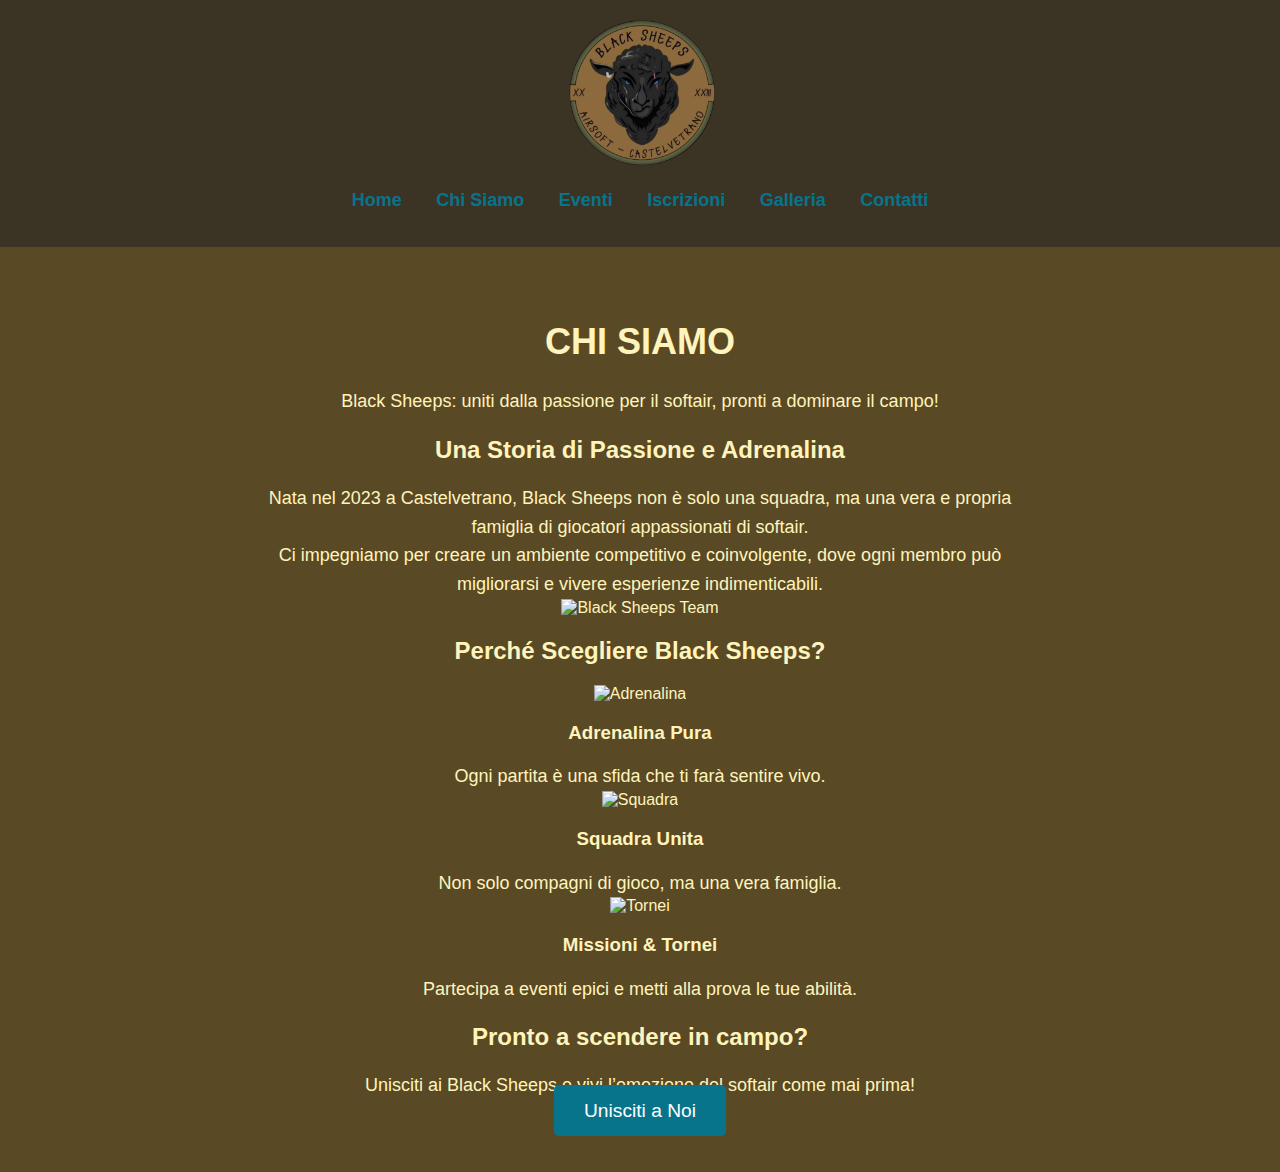
==== about.html @ 960747e3 "Update about.html" ====
<!DOCTYPE html>
<html lang="it">
<head>
    <meta charset="UTF-8">
    <meta name="viewport" content="width=device-width, initial-scale=1.0">
    <title>Chi Siamo - Black Sheeps</title>
    <link rel="stylesheet" href="assets/css/style.css">
</head>
<body>
    <header>
        <img src="assets/images/logo.png" alt="Black Sheeps Logo" class="logo">
        <nav>
            <ul>
                <li><a href="index.html">Home</a></li>
                <li><a href="about.html">Chi Siamo</a></li>
                <li><a href="eventi.html">Eventi</a></li>
                <li><a href="iscrizioni.html">Iscrizioni</a></li>
                <li><a href="galleria.html">Galleria</a></li>
                <li><a href="contatti.html">Contatti</a></li>
            </ul>
        </nav>
    </header>
    
    <main>
        <section class="about-hero">
            <h1>Chi Siamo</h1>
            <p>Black Sheeps: uniti dalla passione per il softair, pronti a dominare il campo!</p>
        </section>

        <section class="about-content">
            <div class="about-text">
                <h2>Una Storia di Passione e Adrenalina</h2>
                <p>Nata nel 2023 a Castelvetrano, Black Sheeps non è solo una squadra, ma una vera e propria famiglia di giocatori appassionati di softair. <br> Ci impegniamo per creare un ambiente competitivo e coinvolgente, dove ogni membro può migliorarsi e vivere esperienze indimenticabili.</p>
            </div>
            <div class="about-image">
                <img src="assets/images/team.jpg" alt="Black Sheeps Team">
            </div>
        </section>

        <section class="about-values">
            <h2>Perché Scegliere Black Sheeps?</h2>
            <div class="values-grid">
                <div class="value-item">
                    <img src="assets/images/adrenalina.png" alt="Adrenalina">
                    <h3>Adrenalina Pura</h3>
                    <p>Ogni partita è una sfida che ti farà sentire vivo.</p>
                </div>
                <div class="value-item">
                    <img src="assets/images/squadra.png" alt="Squadra">
                    <h3>Squadra Unita</h3>
                    <p>Non solo compagni di gioco, ma una vera famiglia.</p>
                </div>
                <div class="value-item">
                    <img src="assets/images/tornei.png" alt="Tornei">
                    <h3>Missioni & Tornei</h3>
                    <p>Partecipa a eventi epici e metti alla prova le tue abilità.</p>
                </div>
            </div>
        </section>

        <section class="about-cta">
            <h2>Pronto a scendere in campo?</h2>
            <p>Unisciti ai Black Sheeps e vivi l’emozione del softair come mai prima!</p>
            <a href="iscrizioni.html" class="btn">Unisciti a Noi</a>
        </section>
    </main>
</body>
</html>
---- assets/css/style.css ----
/* Stile generale basato sui colori del logo */
body {
    background-color: #5a4925; /* Marrone militare */
    color: #fff4bc; /* Beige chiaro */
    font-family: Arial, sans-serif;
    margin: 0;
    padding: 0;
    text-align: center;
}

header {
    background-color: #3b3324; /* Marrone scuro */
    padding: 20px;
}

.logo {
    max-width: 150px;
}

nav ul {
    list-style: none;
    padding: 0;
}

nav ul li {
    display: inline;
    margin: 0 15px;
}

nav ul li a {
    color: #08748c; /* Blu militare */
    text-decoration: none;
    font-size: 18px;
    font-weight: bold;
}

nav ul li a:hover {
    color: #fff4bc;
}

main {
    padding: 50px 20px;
}

h1 {
    font-size: 36px;
    text-transform: uppercase;
}

p {
    font-size: 18px;
    max-width: 800px;
    margin: 0 auto;
    line-height: 1.6;
}

footer {
    background-color: #3b3324;
    padding: 15px;
    margin-top: 50px;
    font-size: 14px;
}
/* Stile del modulo */
.form-container {
    width: 50%;
    margin: 20px auto;
    background-color: #55421e;
    padding: 20px;
    border-radius: 10px;
    box-shadow: 0px 0px 10px rgba(0, 0, 0, 0.3);
}

.form-group {
    margin-bottom: 15px;
}

.form-group label {
    display: block;
    font-weight: bold;
    color: #fff4bc;
    margin-bottom: 5px;
}

.form-group input,
.form-group textarea {
    width: 100%;
    padding: 10px;
    border: 1px solid #87754d;
    border-radius: 5px;
    background-color: #756041;
    color: white;
}

.form-group input:focus,
.form-group textarea:focus {
    outline: none;
    border-color: #fff4bc;
}

.submit-button {
    display: block;
    width: 100%;
    padding: 10px;
    background-color: #08748c;
    color: white;
    font-weight: bold;
    text-transform: uppercase;
    border: none;
    border-radius: 5px;
    cursor: pointer;
    transition: 0.3s;
}

.submit-button:hover {
    background-color: #065a6d;
}
.gallery {
    display: grid;
    grid-template-columns: repeat(auto-fill, minmax(250px, 1fr));
    gap: 10px;
    padding: 20px;
}

.gallery-item {
    width: 100%;
    height: auto;
    border-radius: 10px;
    cursor: pointer;
    transition: transform 0.3s ease;
}

.gallery-item:hover {
    transform: scale(1.05);
}

/* Lightbox */
.lightbox {
    display: none;
    position: fixed;
    top: 0;
    left: 0;
    width: 100%;
    height: 100%;
    background: rgba(0, 0, 0, 0.8);
    justify-content: center;
    align-items: center;
}

.lightbox-content {
    max-width: 80%;
    max-height: 80%;
}

.close {
    position: absolute;
    top: 20px;
    right: 30px;
    font-size: 30px;
    color: white;
    cursor: pointer;
}
/* Hero Section */
.hero {
    text-align: center;
    background: url('../images/sfondo-home.jpg') no-repeat center center/cover;
    color: #fff4bc;
    padding: 100px 20px;
}

.hero h1 {
    font-size: 3rem;
    text-shadow: 2px 2px 4px #000;
}

.hero p {
    font-size: 1.5rem;
    margin-bottom: 20px;
}

.btn {
    background-color: #08748c;
    color: white;
    padding: 15px 30px;
    text-decoration: none;
    font-size: 1.2rem;
    border-radius: 5px;
    transition: 0.3s;
}

.btn:hover {
    background-color: #065b6d;
}

/* Perché Sceglierci */
.why-choose-us {
    text-align: center;
    background-color: #5a472d;
    padding: 50px 20px;
}

.why-choose-us h2 {
    font-size: 2.5rem;
    color: #fff4bc;
    margin-bottom: 30px;
}

.features {
    display: flex;
    justify-content: center;
    gap: 20px;
    flex-wrap: wrap;
}

.feature {
    width: 300px;
    background: #3c2a1d;
    padding: 20px;
    border-radius: 10px;
    text-align: center;
    color: white;
}

.feature img {
    width: 60px;
    margin-bottom: 10px;
}

.feature h3 {
    font-size: 1.5rem;
    margin-bottom: 10px;
}

/* Call to Action */
.cta {
    text-align: center;
    background-color: #08748c;
    color: white;
    padding: 50px 20px;
}

.cta h2 {
    font-size: 2.5rem;
}

.cta p {
    font-size: 1.3rem;
    margin-bottom: 20px;
}

.cta .btn {
    background-color: #fff;
    color: #08748c;
    padding: 10px 20px;
    border-radius: 5px;
    font-weight: bold;
    text-decoration: none;
    display: inline-block;
    transition: all 0.3s ease;
}

.cta .btn:hover {
    background-color: #065a6d;
    color: #fff;
}
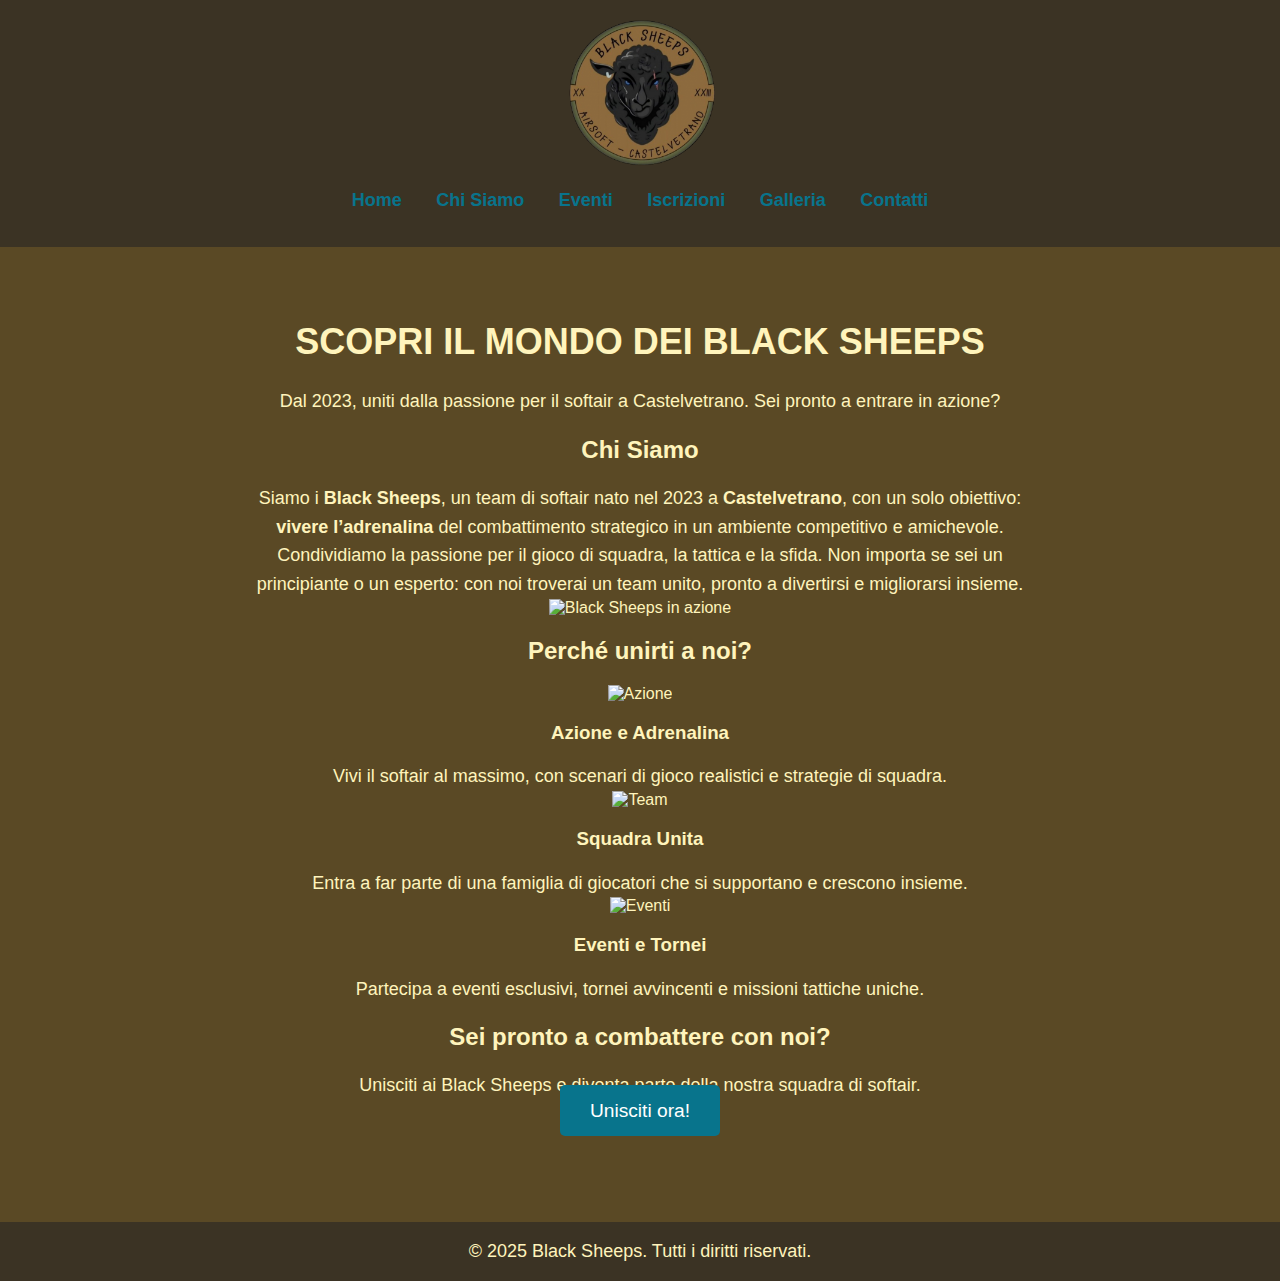
==== commit 9ad0487b: "Update about.html" ====
--- a/about.html
+++ b/about.html
@@ -12,7 +12,7 @@
         <nav>
             <ul>
                 <li><a href="index.html">Home</a></li>
-                <li><a href="about.html">Chi Siamo</a></li>
+                <li><a href="about.html" class="active">Chi Siamo</a></li>
                 <li><a href="eventi.html">Eventi</a></li>
                 <li><a href="iscrizioni.html">Iscrizioni</a></li>
                 <li><a href="galleria.html">Galleria</a></li>
@@ -23,46 +23,51 @@
     
     <main>
         <section class="about-hero">
-            <h1>Chi Siamo</h1>
-            <p>Black Sheeps: uniti dalla passione per il softair, pronti a dominare il campo!</p>
+            <h1>Scopri il mondo dei Black Sheeps</h1>
+            <p>Dal 2023, uniti dalla passione per il softair a Castelvetrano. Sei pronto a entrare in azione?</p>
         </section>
 
         <section class="about-content">
             <div class="about-text">
-                <h2>Una Storia di Passione e Adrenalina</h2>
-                <p>Nata nel 2023 a Castelvetrano, Black Sheeps non è solo una squadra, ma una vera e propria famiglia di giocatori appassionati di softair. <br> Ci impegniamo per creare un ambiente competitivo e coinvolgente, dove ogni membro può migliorarsi e vivere esperienze indimenticabili.</p>
+                <h2>Chi Siamo</h2>
+                <p>Siamo i <strong>Black Sheeps</strong>, un team di softair nato nel 2023 a <strong>Castelvetrano</strong>, con un solo obiettivo: <strong>vivere l’adrenalina</strong> del combattimento strategico in un ambiente competitivo e amichevole.</p>
+                <p>Condividiamo la passione per il gioco di squadra, la tattica e la sfida. Non importa se sei un principiante o un esperto: con noi troverai un team unito, pronto a divertirsi e migliorarsi insieme.</p>
             </div>
             <div class="about-image">
-                <img src="assets/images/team.jpg" alt="Black Sheeps Team">
+                <img src="assets/images/team-action.jpg" alt="Black Sheeps in azione">
             </div>
         </section>
 
         <section class="about-values">
-            <h2>Perché Scegliere Black Sheeps?</h2>
+            <h2>Perché unirti a noi?</h2>
             <div class="values-grid">
                 <div class="value-item">
-                    <img src="assets/images/adrenalina.png" alt="Adrenalina">
-                    <h3>Adrenalina Pura</h3>
-                    <p>Ogni partita è una sfida che ti farà sentire vivo.</p>
+                    <img src="assets/images/icona-azione.png" alt="Azione">
+                    <h3>Azione e Adrenalina</h3>
+                    <p>Vivi il softair al massimo, con scenari di gioco realistici e strategie di squadra.</p>
                 </div>
                 <div class="value-item">
-                    <img src="assets/images/squadra.png" alt="Squadra">
+                    <img src="assets/images/icona-team.png" alt="Team">
                     <h3>Squadra Unita</h3>
-                    <p>Non solo compagni di gioco, ma una vera famiglia.</p>
+                    <p>Entra a far parte di una famiglia di giocatori che si supportano e crescono insieme.</p>
                 </div>
                 <div class="value-item">
-                    <img src="assets/images/tornei.png" alt="Tornei">
-                    <h3>Missioni & Tornei</h3>
-                    <p>Partecipa a eventi epici e metti alla prova le tue abilità.</p>
+                    <img src="assets/images/icona-eventi.png" alt="Eventi">
+                    <h3>Eventi e Tornei</h3>
+                    <p>Partecipa a eventi esclusivi, tornei avvincenti e missioni tattiche uniche.</p>
                 </div>
             </div>
         </section>
 
         <section class="about-cta">
-            <h2>Pronto a scendere in campo?</h2>
-            <p>Unisciti ai Black Sheeps e vivi l’emozione del softair come mai prima!</p>
-            <a href="iscrizioni.html" class="btn">Unisciti a Noi</a>
+            <h2>Sei pronto a combattere con noi?</h2>
+            <p>Unisciti ai Black Sheeps e diventa parte della nostra squadra di softair.</p>
+            <a href="iscrizioni.html" class="btn">Unisciti ora!</a>
         </section>
     </main>
+    
+    <footer>
+        <p>&copy; 2025 Black Sheeps. Tutti i diritti riservati.</p>
+    </footer>
 </body>
 </html>
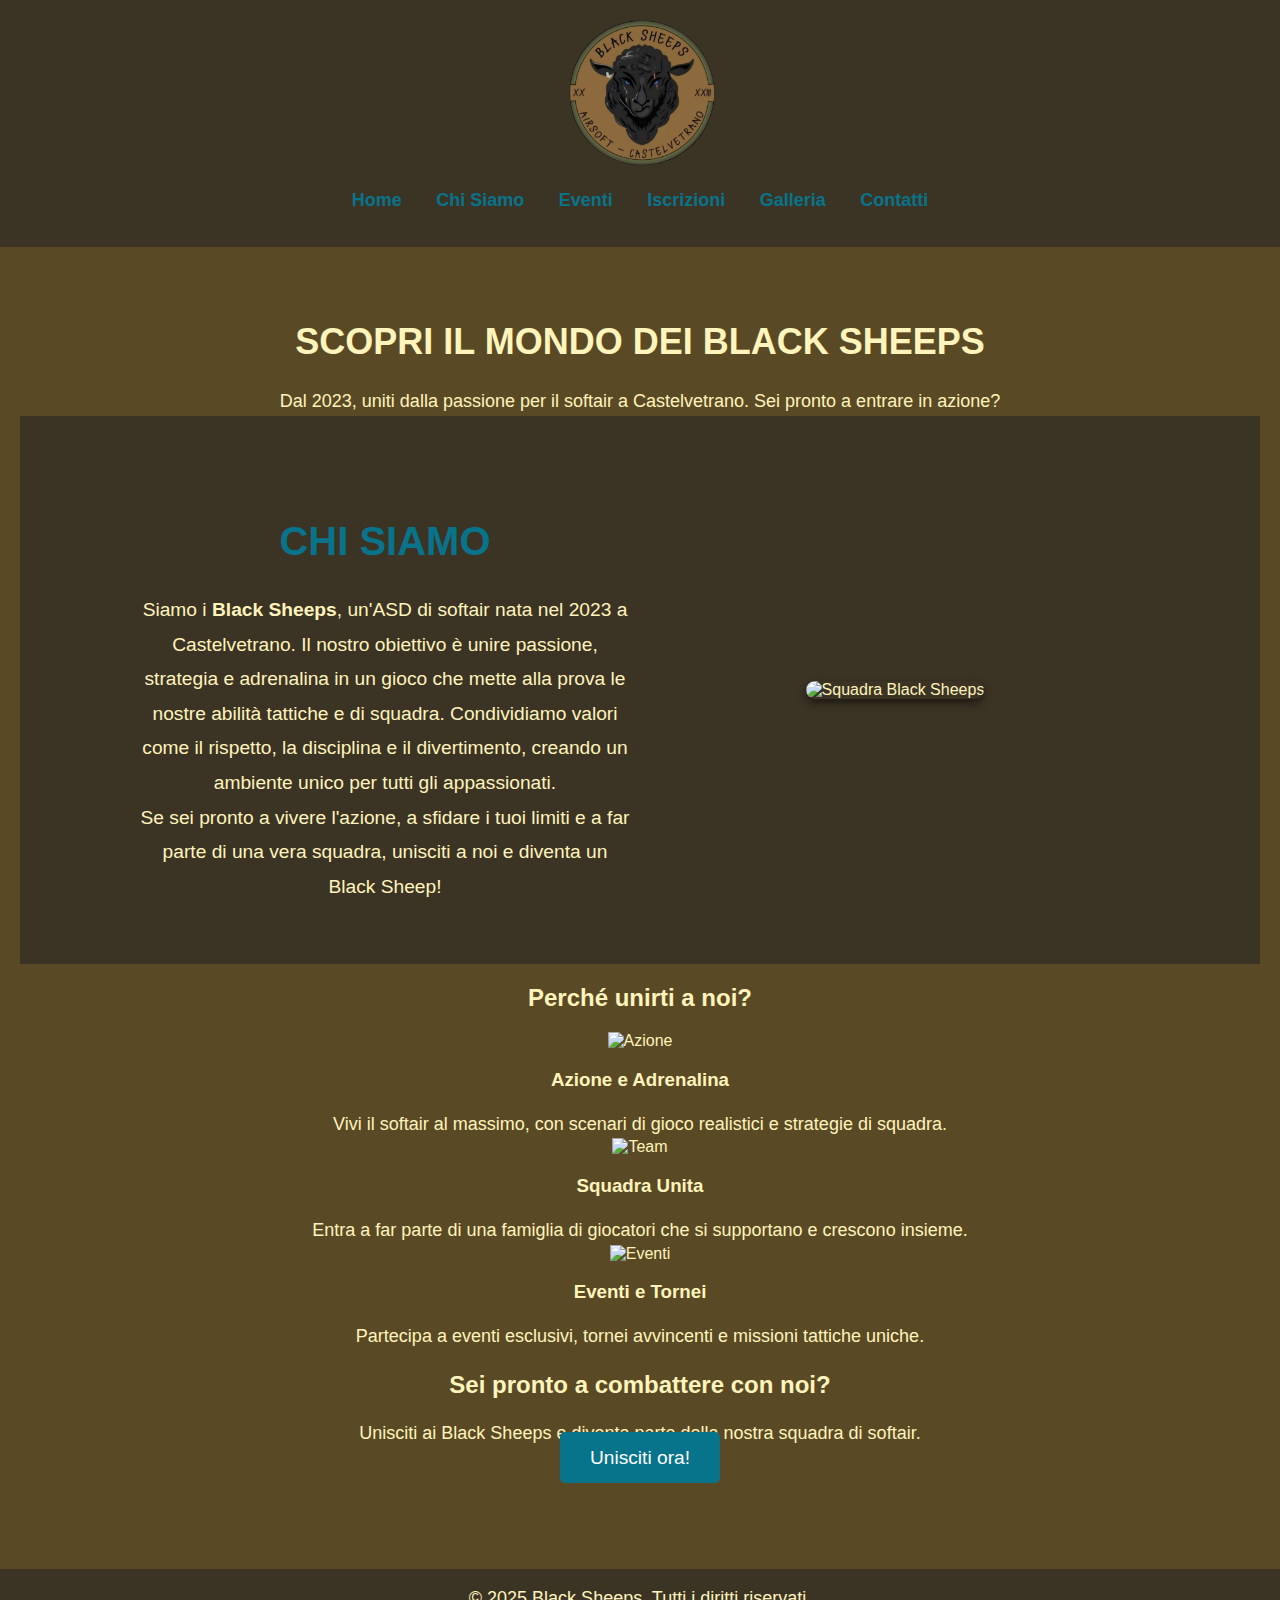
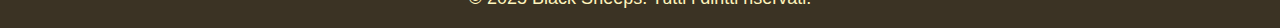
==== commit 842f5f59: "Update about.html" ====
--- a/about.html
+++ b/about.html
@@ -27,16 +27,26 @@
             <p>Dal 2023, uniti dalla passione per il softair a Castelvetrano. Sei pronto a entrare in azione?</p>
         </section>
 
-        <section class="about-content">
-            <div class="about-text">
-                <h2>Chi Siamo</h2>
-                <p>Siamo i <strong>Black Sheeps</strong>, un team di softair nato nel 2023 a <strong>Castelvetrano</strong>, con un solo obiettivo: <strong>vivere l’adrenalina</strong> del combattimento strategico in un ambiente competitivo e amichevole.</p>
-                <p>Condividiamo la passione per il gioco di squadra, la tattica e la sfida. Non importa se sei un principiante o un esperto: con noi troverai un team unito, pronto a divertirsi e migliorarsi insieme.</p>
-            </div>
-            <div class="about-image">
-                <img src="assets/images/team-action.jpg" alt="Black Sheeps in azione">
-            </div>
-        </section>
+        <section class="about-section">
+    <div class="about-container">
+        <div class="about-text">
+            <h2>Chi siamo</h2>
+            <p>
+                Siamo i <strong>Black Sheeps</strong>, un'ASD di softair nata nel 2023 a Castelvetrano. 
+                Il nostro obiettivo è unire passione, strategia e adrenalina in un gioco che mette alla prova 
+                le nostre abilità tattiche e di squadra. Condividiamo valori come il rispetto, la disciplina 
+                e il divertimento, creando un ambiente unico per tutti gli appassionati.
+            </p>
+            <p>
+                Se sei pronto a vivere l'azione, a sfidare i tuoi limiti e a far parte di una vera squadra, 
+                unisciti a noi e diventa un Black Sheep!
+            </p>
+        </div>
+        <div class="about-image">
+            <img src="images/softair-team.jpg" alt="Squadra Black Sheeps">
+        </div>
+    </div>
+</section>
 
         <section class="about-values">
             <h2>Perché unirti a noi?</h2>
--- a/assets/css/style.css
+++ b/assets/css/style.css
@@ -60,6 +60,7 @@
     margin-top: 50px;
     font-size: 14px;
 }
+
 /* Stile del modulo */
 .form-container {
     width: 50%;
@@ -114,6 +115,7 @@
 .submit-button:hover {
     background-color: #065a6d;
 }
+
 .gallery {
     display: grid;
     grid-template-columns: repeat(auto-fill, minmax(250px, 1fr));
@@ -159,6 +161,7 @@
     color: white;
     cursor: pointer;
 }
+
 /* Hero Section */
 .hero {
     text-align: center;
@@ -191,43 +194,46 @@
     background-color: #065b6d;
 }
 
-/* Perché Sceglierci */
-.why-choose-us {
-    text-align: center;
-    background-color: #5a472d;
+/* Sezione Chi Siamo */
+.about-us {
+    background-color: #3b3324;
     padding: 50px 20px;
-}
-
-.why-choose-us h2 {
+    text-align: center;
+    color: #fff4bc;
+}
+
+.about-us h2 {
     font-size: 2.5rem;
-    color: #fff4bc;
-    margin-bottom: 30px;
-}
-
-.features {
+    margin-bottom: 20px;
+}
+
+.about-content {
     display: flex;
+    flex-wrap: wrap;
     justify-content: center;
+    align-items: center;
     gap: 20px;
-    flex-wrap: wrap;
-}
-
-.feature {
-    width: 300px;
-    background: #3c2a1d;
-    padding: 20px;
+    max-width: 1200px;
+    margin: 0 auto;
+}
+
+.about-text {
+    flex: 1;
+    min-width: 300px;
+    max-width: 600px;
+    font-size: 1.2rem;
+    line-height: 1.6;
+}
+
+.about-image {
+    flex: 1;
+    min-width: 300px;
+    max-width: 500px;
+}
+
+.about-image img {
+    width: 100%;
     border-radius: 10px;
-    text-align: center;
-    color: white;
-}
-
-.feature img {
-    width: 60px;
-    margin-bottom: 10px;
-}
-
-.feature h3 {
-    font-size: 1.5rem;
-    margin-bottom: 10px;
 }
 
 /* Call to Action */
@@ -262,3 +268,51 @@
     background-color: #065a6d;
     color: #fff;
 }
+
+/* Stile per la sezione Chi Siamo */
+.about-section {
+    background-color: #3b3324; /* Marrone scuro */
+    color: #fff4bc; /* Beige chiaro */
+    padding: 60px 20px;
+    text-align: center;
+}
+
+.about-container {
+    max-width: 1000px;
+    margin: 0 auto;
+    display: flex;
+    flex-wrap: wrap;
+    align-items: center;
+    justify-content: center;
+    gap: 20px;
+}
+
+.about-text {
+    flex: 1;
+    min-width: 300px;
+}
+
+.about-text h2 {
+    font-size: 2.5rem;
+    margin-bottom: 20px;
+    text-transform: uppercase;
+    color: #08748c;
+}
+
+.about-text p {
+    font-size: 1.2rem;
+    line-height: 1.8;
+}
+
+.about-image {
+    flex: 1;
+    min-width: 300px;
+}
+
+.about-image img {
+    width: 100%;
+    max-width: 400px;
+    border-radius: 10px;
+    box-shadow: 0 4px 8px rgba(0, 0, 0, 0.5);
+}
+
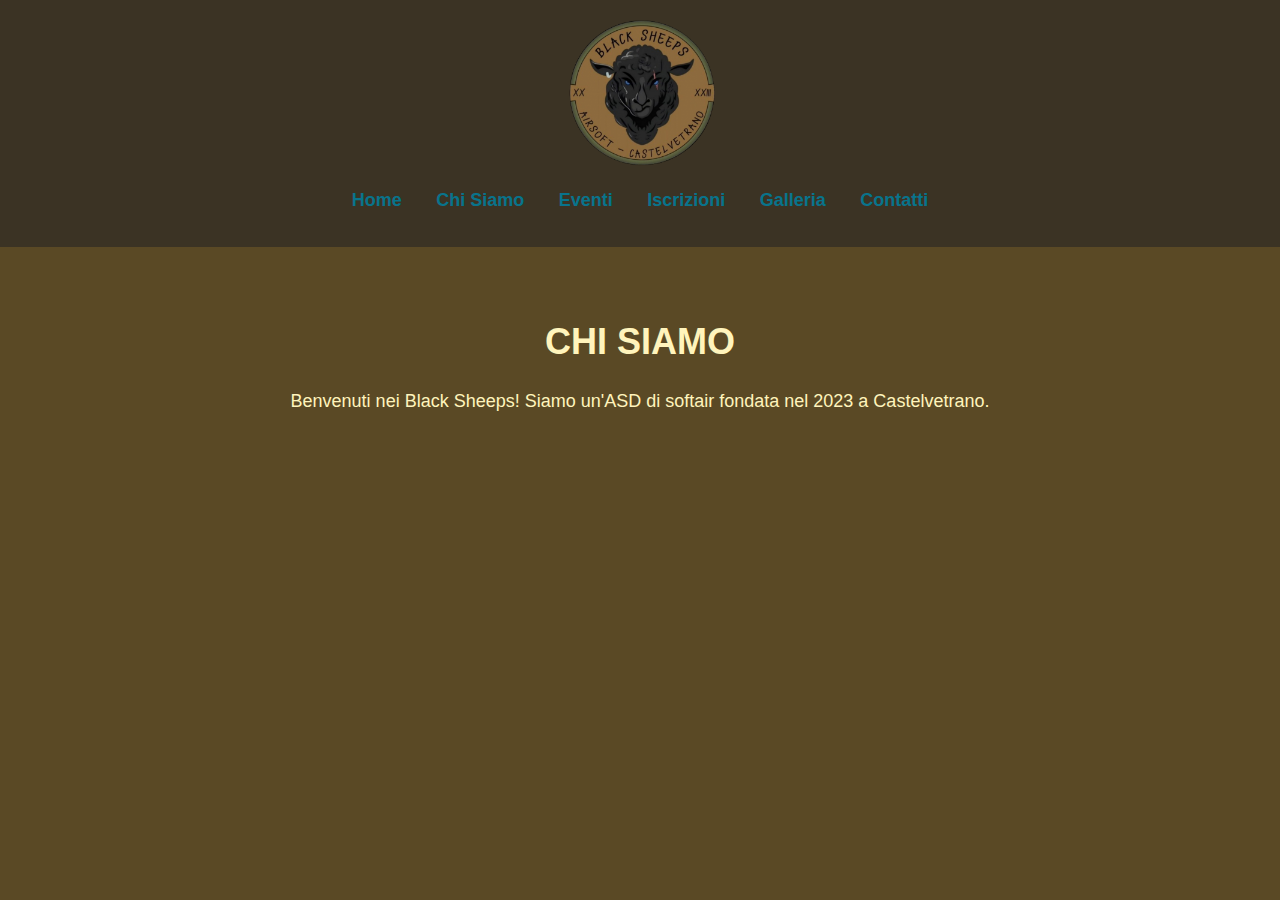
==== commit d544b09c: "Update about.html" ====
--- a/about.html
+++ b/about.html
@@ -12,7 +12,7 @@
         <nav>
             <ul>
                 <li><a href="index.html">Home</a></li>
-                <li><a href="about.html" class="active">Chi Siamo</a></li>
+                <li><a href="about.html">Chi Siamo</a></li>
                 <li><a href="eventi.html">Eventi</a></li>
                 <li><a href="iscrizioni.html">Iscrizioni</a></li>
                 <li><a href="galleria.html">Galleria</a></li>
@@ -20,64 +20,9 @@
             </ul>
         </nav>
     </header>
-    
     <main>
-        <section class="about-hero">
-            <h1>Scopri il mondo dei Black Sheeps</h1>
-            <p>Dal 2023, uniti dalla passione per il softair a Castelvetrano. Sei pronto a entrare in azione?</p>
-        </section>
-
-        <section class="about-section">
-    <div class="about-container">
-        <div class="about-text">
-            <h2>Chi siamo</h2>
-            <p>
-                Siamo i <strong>Black Sheeps</strong>, un'ASD di softair nata nel 2023 a Castelvetrano. 
-                Il nostro obiettivo è unire passione, strategia e adrenalina in un gioco che mette alla prova 
-                le nostre abilità tattiche e di squadra. Condividiamo valori come il rispetto, la disciplina 
-                e il divertimento, creando un ambiente unico per tutti gli appassionati.
-            </p>
-            <p>
-                Se sei pronto a vivere l'azione, a sfidare i tuoi limiti e a far parte di una vera squadra, 
-                unisciti a noi e diventa un Black Sheep!
-            </p>
-        </div>
-        <div class="about-image">
-            <img src="images/softair-team.jpg" alt="Squadra Black Sheeps">
-        </div>
-    </div>
-</section>
-
-        <section class="about-values">
-            <h2>Perché unirti a noi?</h2>
-            <div class="values-grid">
-                <div class="value-item">
-                    <img src="assets/images/icona-azione.png" alt="Azione">
-                    <h3>Azione e Adrenalina</h3>
-                    <p>Vivi il softair al massimo, con scenari di gioco realistici e strategie di squadra.</p>
-                </div>
-                <div class="value-item">
-                    <img src="assets/images/icona-team.png" alt="Team">
-                    <h3>Squadra Unita</h3>
-                    <p>Entra a far parte di una famiglia di giocatori che si supportano e crescono insieme.</p>
-                </div>
-                <div class="value-item">
-                    <img src="assets/images/icona-eventi.png" alt="Eventi">
-                    <h3>Eventi e Tornei</h3>
-                    <p>Partecipa a eventi esclusivi, tornei avvincenti e missioni tattiche uniche.</p>
-                </div>
-            </div>
-        </section>
-
-        <section class="about-cta">
-            <h2>Sei pronto a combattere con noi?</h2>
-            <p>Unisciti ai Black Sheeps e diventa parte della nostra squadra di softair.</p>
-            <a href="iscrizioni.html" class="btn">Unisciti ora!</a>
-        </section>
+        <h1>Chi Siamo</h1>
+        <p>Benvenuti nei Black Sheeps! Siamo un'ASD di softair fondata nel 2023 a Castelvetrano.</p>
     </main>
-    
-    <footer>
-        <p>&copy; 2025 Black Sheeps. Tutti i diritti riservati.</p>
-    </footer>
 </body>
 </html>
--- a/assets/css/style.css
+++ b/assets/css/style.css
@@ -60,7 +60,6 @@
     margin-top: 50px;
     font-size: 14px;
 }
-
 /* Stile del modulo */
 .form-container {
     width: 50%;
@@ -115,7 +114,6 @@
 .submit-button:hover {
     background-color: #065a6d;
 }
-
 .gallery {
     display: grid;
     grid-template-columns: repeat(auto-fill, minmax(250px, 1fr));
@@ -161,7 +159,6 @@
     color: white;
     cursor: pointer;
 }
-
 /* Hero Section */
 .hero {
     text-align: center;
@@ -194,46 +191,43 @@
     background-color: #065b6d;
 }
 
-/* Sezione Chi Siamo */
-.about-us {
-    background-color: #3b3324;
+/* Perché Sceglierci */
+.why-choose-us {
+    text-align: center;
+    background-color: #5a472d;
     padding: 50px 20px;
-    text-align: center;
-    color: #fff4bc;
-}
-
-.about-us h2 {
+}
+
+.why-choose-us h2 {
     font-size: 2.5rem;
-    margin-bottom: 20px;
-}
-
-.about-content {
+    color: #fff4bc;
+    margin-bottom: 30px;
+}
+
+.features {
     display: flex;
+    justify-content: center;
+    gap: 20px;
     flex-wrap: wrap;
-    justify-content: center;
-    align-items: center;
-    gap: 20px;
-    max-width: 1200px;
-    margin: 0 auto;
-}
-
-.about-text {
-    flex: 1;
-    min-width: 300px;
-    max-width: 600px;
-    font-size: 1.2rem;
-    line-height: 1.6;
-}
-
-.about-image {
-    flex: 1;
-    min-width: 300px;
-    max-width: 500px;
-}
-
-.about-image img {
-    width: 100%;
+}
+
+.feature {
+    width: 300px;
+    background: #3c2a1d;
+    padding: 20px;
     border-radius: 10px;
+    text-align: center;
+    color: white;
+}
+
+.feature img {
+    width: 60px;
+    margin-bottom: 10px;
+}
+
+.feature h3 {
+    font-size: 1.5rem;
+    margin-bottom: 10px;
 }
 
 /* Call to Action */
@@ -253,66 +247,4 @@
     margin-bottom: 20px;
 }
 
-.cta .btn {
-    background-color: #fff;
-    color: #08748c;
-    padding: 10px 20px;
-    border-radius: 5px;
-    font-weight: bold;
-    text-decoration: none;
-    display: inline-block;
-    transition: all 0.3s ease;
-}
-
-.cta .btn:hover {
-    background-color: #065a6d;
-    color: #fff;
-}
-
-/* Stile per la sezione Chi Siamo */
-.about-section {
-    background-color: #3b3324; /* Marrone scuro */
-    color: #fff4bc; /* Beige chiaro */
-    padding: 60px 20px;
-    text-align: center;
-}
-
-.about-container {
-    max-width: 1000px;
-    margin: 0 auto;
-    display: flex;
-    flex-wrap: wrap;
-    align-items: center;
-    justify-content: center;
-    gap: 20px;
-}
-
-.about-text {
-    flex: 1;
-    min-width: 300px;
-}
-
-.about-text h2 {
-    font-size: 2.5rem;
-    margin-bottom: 20px;
-    text-transform: uppercase;
-    color: #08748c;
-}
-
-.about-text p {
-    font-size: 1.2rem;
-    line-height: 1.8;
-}
-
-.about-image {
-    flex: 1;
-    min-width: 300px;
-}
-
-.about-image img {
-    width: 100%;
-    max-width: 400px;
-    border-radius: 10px;
-    box-shadow: 0 4px 8px rgba(0, 0, 0, 0.5);
-}
-
+
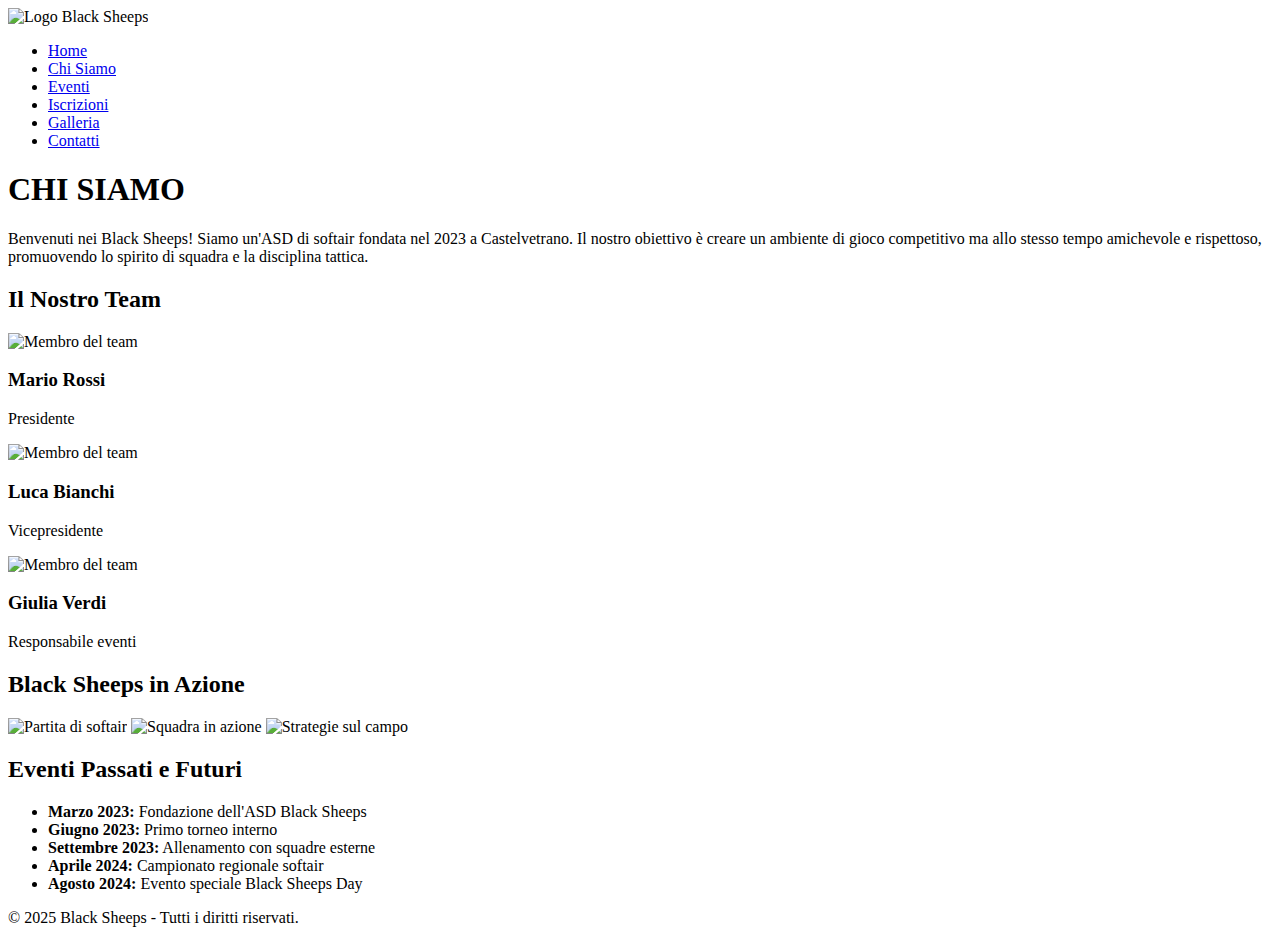
==== commit 8987438b: "Update about.html" ====
--- a/about.html
+++ b/about.html
@@ -4,15 +4,15 @@
     <meta charset="UTF-8">
     <meta name="viewport" content="width=device-width, initial-scale=1.0">
     <title>Chi Siamo - Black Sheeps</title>
-    <link rel="stylesheet" href="assets/css/style.css">
+    <link rel="stylesheet" href="styles.css">
 </head>
 <body>
     <header>
-        <img src="assets/images/logo.png" alt="Black Sheeps Logo" class="logo">
+        <img src="logo.png" alt="Logo Black Sheeps" class="logo">
         <nav>
             <ul>
                 <li><a href="index.html">Home</a></li>
-                <li><a href="about.html">Chi Siamo</a></li>
+                <li><a href="chisiamo.html" class="active">Chi Siamo</a></li>
                 <li><a href="eventi.html">Eventi</a></li>
                 <li><a href="iscrizioni.html">Iscrizioni</a></li>
                 <li><a href="galleria.html">Galleria</a></li>
@@ -20,9 +20,58 @@
             </ul>
         </nav>
     </header>
-    <main>
-        <h1>Chi Siamo</h1>
-        <p>Benvenuti nei Black Sheeps! Siamo un'ASD di softair fondata nel 2023 a Castelvetrano.</p>
+    
+    <main class="about-section">
+        <h1>CHI SIAMO</h1>
+        <p>Benvenuti nei Black Sheeps! Siamo un'ASD di softair fondata nel 2023 a Castelvetrano. Il nostro obiettivo è creare un ambiente di gioco competitivo ma allo stesso tempo amichevole e rispettoso, promuovendo lo spirito di squadra e la disciplina tattica.</p>
+    
+        <!-- Sezione Team -->
+        <section class="team">
+            <h2>Il Nostro Team</h2>
+            <div class="team-container">
+                <div class="team-member">
+                    <img src="images/team1.jpg" alt="Membro del team">
+                    <h3>Mario Rossi</h3>
+                    <p>Presidente</p>
+                </div>
+                <div class="team-member">
+                    <img src="images/team2.jpg" alt="Membro del team">
+                    <h3>Luca Bianchi</h3>
+                    <p>Vicepresidente</p>
+                </div>
+                <div class="team-member">
+                    <img src="images/team3.jpg" alt="Membro del team">
+                    <h3>Giulia Verdi</h3>
+                    <p>Responsabile eventi</p>
+                </div>
+            </div>
+        </section>
+    
+        <!-- Sezione Galleria -->
+        <section class="gallery">
+            <h2>Black Sheeps in Azione</h2>
+            <div class="gallery-container">
+                <img src="images/game1.jpg" alt="Partita di softair">
+                <img src="images/game2.jpg" alt="Squadra in azione">
+                <img src="images/game3.jpg" alt="Strategie sul campo">
+            </div>
+        </section>
+    
+        <!-- Timeline Eventi -->
+        <section class="timeline">
+            <h2>Eventi Passati e Futuri</h2>
+            <ul>
+                <li><strong>Marzo 2023:</strong> Fondazione dell'ASD Black Sheeps</li>
+                <li><strong>Giugno 2023:</strong> Primo torneo interno</li>
+                <li><strong>Settembre 2023:</strong> Allenamento con squadre esterne</li>
+                <li><strong>Aprile 2024:</strong> Campionato regionale softair</li>
+                <li><strong>Agosto 2024:</strong> Evento speciale Black Sheeps Day</li>
+            </ul>
+        </section>
     </main>
+    
+    <footer>
+        <p>&copy; 2025 Black Sheeps - Tutti i diritti riservati.</p>
+    </footer>
 </body>
 </html>
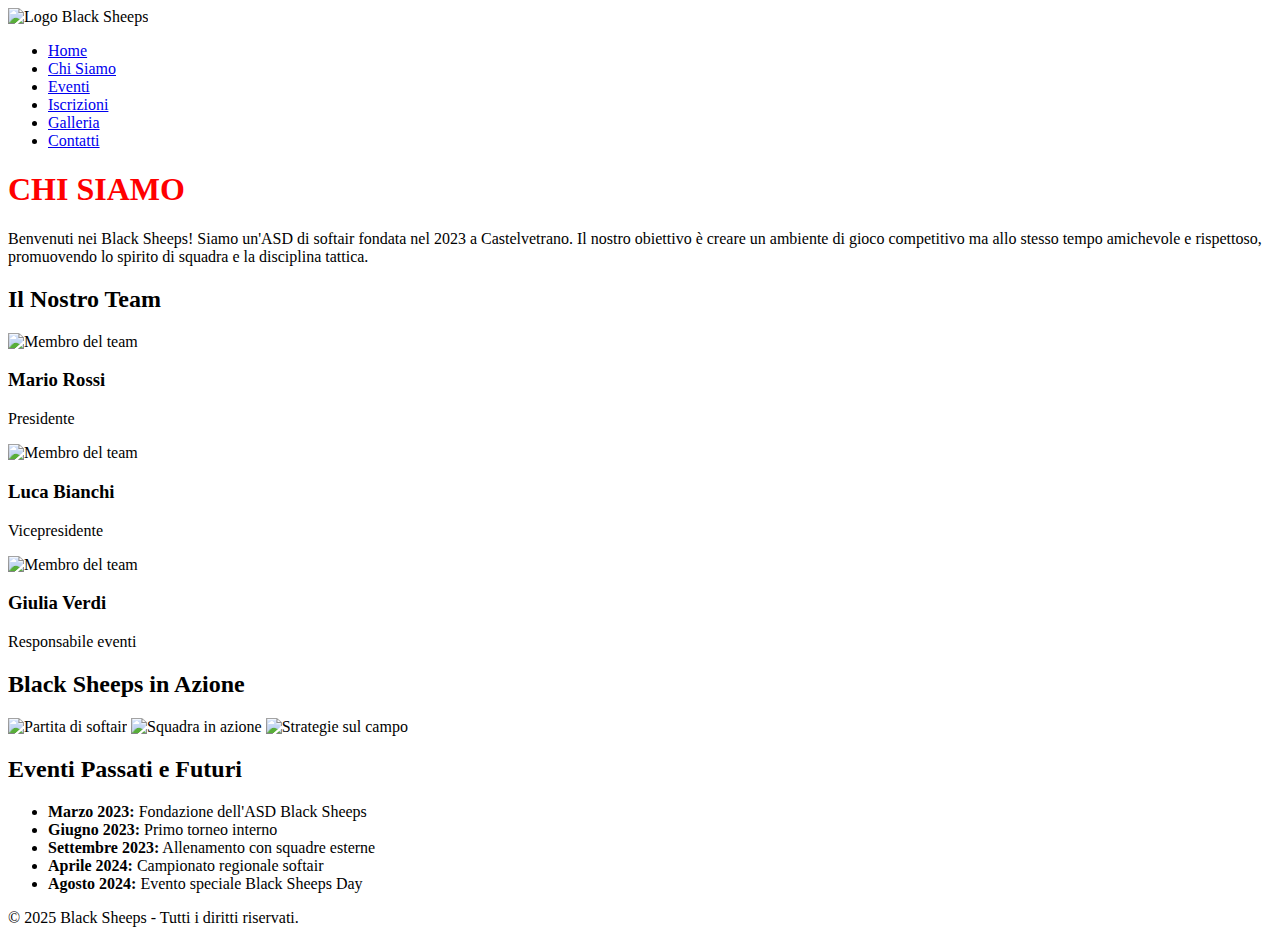
==== commit b02e1794: "Update about.html" ====
--- a/about.html
+++ b/about.html
@@ -4,7 +4,7 @@
     <meta charset="UTF-8">
     <meta name="viewport" content="width=device-width, initial-scale=1.0">
     <title>Chi Siamo - Black Sheeps</title>
-    <link rel="stylesheet" href="styles.css">
+    <link rel="stylesheet" href="css/styles.css">
 </head>
 <body>
     <header>
@@ -22,7 +22,7 @@
     </header>
     
     <main class="about-section">
-        <h1>CHI SIAMO</h1>
+        <h1 style="color: red;">CHI SIAMO</h1>
         <p>Benvenuti nei Black Sheeps! Siamo un'ASD di softair fondata nel 2023 a Castelvetrano. Il nostro obiettivo è creare un ambiente di gioco competitivo ma allo stesso tempo amichevole e rispettoso, promuovendo lo spirito di squadra e la disciplina tattica.</p>
     
         <!-- Sezione Team -->
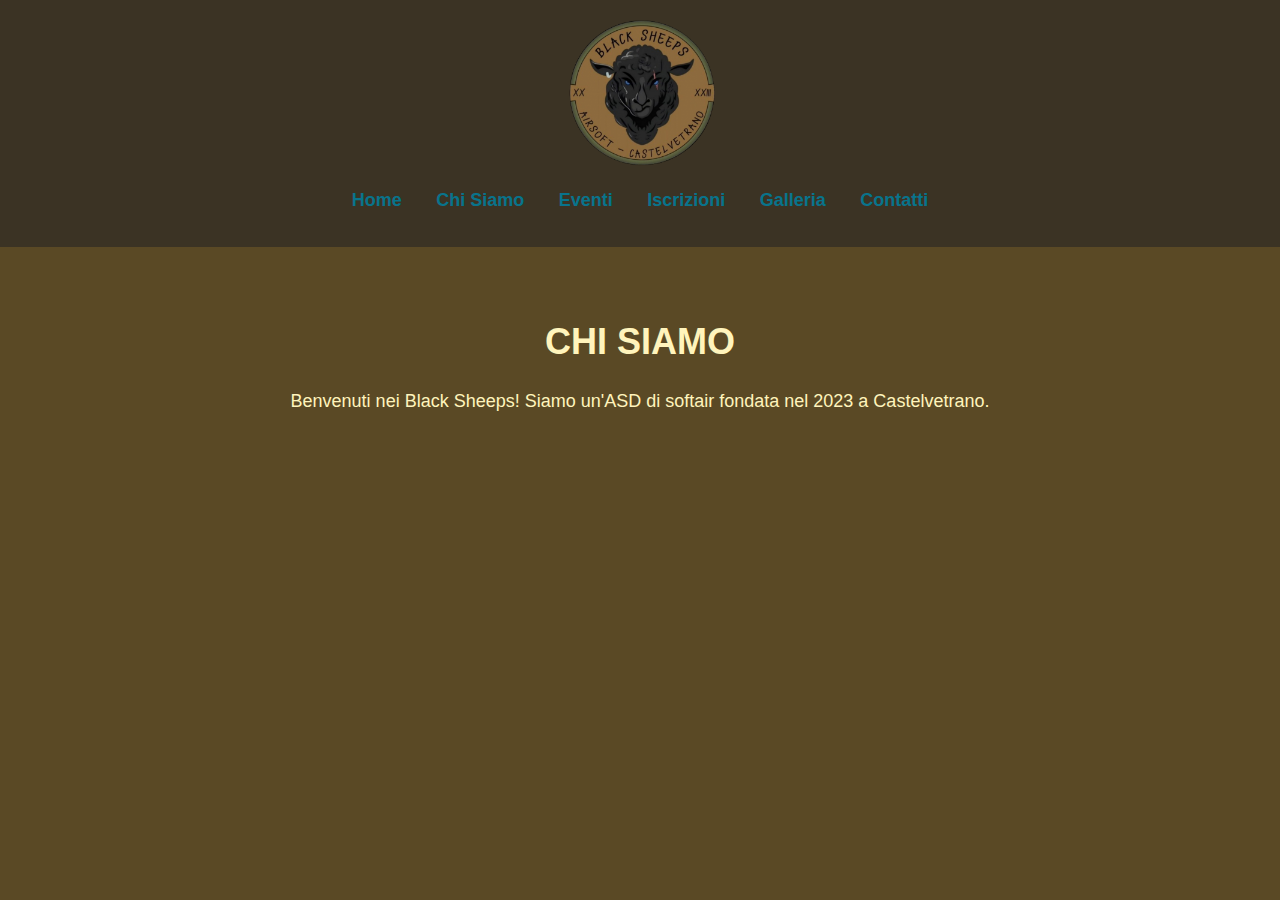
==== commit 36078913: "Update about.html" ====
--- a/about.html
+++ b/about.html
@@ -4,15 +4,15 @@
     <meta charset="UTF-8">
     <meta name="viewport" content="width=device-width, initial-scale=1.0">
     <title>Chi Siamo - Black Sheeps</title>
-    <link rel="stylesheet" href="css/styles.css">
+    <link rel="stylesheet" href="assets/css/style.css">
 </head>
 <body>
     <header>
-        <img src="logo.png" alt="Logo Black Sheeps" class="logo">
+        <img src="assets/images/logo.png" alt="Black Sheeps Logo" class="logo">
         <nav>
             <ul>
                 <li><a href="index.html">Home</a></li>
-                <li><a href="chisiamo.html" class="active">Chi Siamo</a></li>
+                <li><a href="about.html">Chi Siamo</a></li>
                 <li><a href="eventi.html">Eventi</a></li>
                 <li><a href="iscrizioni.html">Iscrizioni</a></li>
                 <li><a href="galleria.html">Galleria</a></li>
@@ -20,58 +20,9 @@
             </ul>
         </nav>
     </header>
-    
-    <main class="about-section">
-        <h1 style="color: red;">CHI SIAMO</h1>
-        <p>Benvenuti nei Black Sheeps! Siamo un'ASD di softair fondata nel 2023 a Castelvetrano. Il nostro obiettivo è creare un ambiente di gioco competitivo ma allo stesso tempo amichevole e rispettoso, promuovendo lo spirito di squadra e la disciplina tattica.</p>
-    
-        <!-- Sezione Team -->
-        <section class="team">
-            <h2>Il Nostro Team</h2>
-            <div class="team-container">
-                <div class="team-member">
-                    <img src="images/team1.jpg" alt="Membro del team">
-                    <h3>Mario Rossi</h3>
-                    <p>Presidente</p>
-                </div>
-                <div class="team-member">
-                    <img src="images/team2.jpg" alt="Membro del team">
-                    <h3>Luca Bianchi</h3>
-                    <p>Vicepresidente</p>
-                </div>
-                <div class="team-member">
-                    <img src="images/team3.jpg" alt="Membro del team">
-                    <h3>Giulia Verdi</h3>
-                    <p>Responsabile eventi</p>
-                </div>
-            </div>
-        </section>
-    
-        <!-- Sezione Galleria -->
-        <section class="gallery">
-            <h2>Black Sheeps in Azione</h2>
-            <div class="gallery-container">
-                <img src="images/game1.jpg" alt="Partita di softair">
-                <img src="images/game2.jpg" alt="Squadra in azione">
-                <img src="images/game3.jpg" alt="Strategie sul campo">
-            </div>
-        </section>
-    
-        <!-- Timeline Eventi -->
-        <section class="timeline">
-            <h2>Eventi Passati e Futuri</h2>
-            <ul>
-                <li><strong>Marzo 2023:</strong> Fondazione dell'ASD Black Sheeps</li>
-                <li><strong>Giugno 2023:</strong> Primo torneo interno</li>
-                <li><strong>Settembre 2023:</strong> Allenamento con squadre esterne</li>
-                <li><strong>Aprile 2024:</strong> Campionato regionale softair</li>
-                <li><strong>Agosto 2024:</strong> Evento speciale Black Sheeps Day</li>
-            </ul>
-        </section>
+    <main>
+        <h1>Chi Siamo</h1>
+        <p>Benvenuti nei Black Sheeps! Siamo un'ASD di softair fondata nel 2023 a Castelvetrano.</p>
     </main>
-    
-    <footer>
-        <p>&copy; 2025 Black Sheeps - Tutti i diritti riservati.</p>
-    </footer>
 </body>
 </html>
--- a/assets/css/style.css
+++ b/assets/css/style.css
@@ -0,0 +1,336 @@
+/* Stile generale basato sui colori del logo */
+body {
+    background-color: #5a4925; /* Marrone militare */
+    color: #fff4bc; /* Beige chiaro */
+    font-family: Arial, sans-serif;
+    margin: 0;
+    padding: 0;
+    text-align: center;
+}
+
+header {
+    background-color: #3b3324; /* Marrone scuro */
+    padding: 20px;
+}
+
+.logo {
+    max-width: 150px;
+}
+
+nav ul {
+    list-style: none;
+    padding: 0;
+}
+
+nav ul li {
+    display: inline;
+    margin: 0 15px;
+}
+
+nav ul li a {
+    color: #08748c; /* Blu militare */
+    text-decoration: none;
+    font-size: 18px;
+    font-weight: bold;
+}
+
+nav ul li a:hover {
+    color: #fff4bc;
+}
+
+main {
+    padding: 50px 20px;
+}
+
+h1 {
+    font-size: 36px;
+    text-transform: uppercase;
+}
+
+p {
+    font-size: 18px;
+    max-width: 800px;
+    margin: 0 auto;
+    line-height: 1.6;
+}
+
+footer {
+    background-color: #3b3324;
+    padding: 15px;
+    margin-top: 50px;
+    font-size: 14px;
+}
+/* Stile del modulo */
+.form-container {
+    width: 50%;
+    margin: 20px auto;
+    background-color: #55421e;
+    padding: 20px;
+    border-radius: 10px;
+    box-shadow: 0px 0px 10px rgba(0, 0, 0, 0.3);
+}
+
+.form-group {
+    margin-bottom: 15px;
+}
+
+.form-group label {
+    display: block;
+    font-weight: bold;
+    color: #fff4bc;
+    margin-bottom: 5px;
+}
+
+.form-group input,
+.form-group textarea {
+    width: 100%;
+    padding: 10px;
+    border: 1px solid #87754d;
+    border-radius: 5px;
+    background-color: #756041;
+    color: white;
+}
+
+.form-group input:focus,
+.form-group textarea:focus {
+    outline: none;
+    border-color: #fff4bc;
+}
+
+.submit-button {
+    display: block;
+    width: 100%;
+    padding: 10px;
+    background-color: #08748c;
+    color: white;
+    font-weight: bold;
+    text-transform: uppercase;
+    border: none;
+    border-radius: 5px;
+    cursor: pointer;
+    transition: 0.3s;
+}
+
+.submit-button:hover {
+    background-color: #065a6d;
+}
+.gallery {
+    display: grid;
+    grid-template-columns: repeat(auto-fill, minmax(250px, 1fr));
+    gap: 10px;
+    padding: 20px;
+}
+
+.gallery-item {
+    width: 100%;
+    height: auto;
+    border-radius: 10px;
+    cursor: pointer;
+    transition: transform 0.3s ease;
+}
+
+.gallery-item:hover {
+    transform: scale(1.05);
+}
+
+/* Lightbox */
+.lightbox {
+    display: none;
+    position: fixed;
+    top: 0;
+    left: 0;
+    width: 100%;
+    height: 100%;
+    background: rgba(0, 0, 0, 0.8);
+    justify-content: center;
+    align-items: center;
+}
+
+.lightbox-content {
+    max-width: 80%;
+    max-height: 80%;
+}
+
+.close {
+    position: absolute;
+    top: 20px;
+    right: 30px;
+    font-size: 30px;
+    color: white;
+    cursor: pointer;
+}
+/* Hero Section */
+.hero {
+    text-align: center;
+    background: url('../images/sfondo-home.jpg') no-repeat center center/cover;
+    color: #fff4bc;
+    padding: 100px 20px;
+}
+
+.hero h1 {
+    font-size: 3rem;
+    text-shadow: 2px 2px 4px #000;
+}
+
+.hero p {
+    font-size: 1.5rem;
+    margin-bottom: 20px;
+}
+
+.btn {
+    background-color: #08748c;
+    color: white;
+    padding: 15px 30px;
+    text-decoration: none;
+    font-size: 1.2rem;
+    border-radius: 5px;
+    transition: 0.3s;
+}
+
+.btn:hover {
+    background-color: #065b6d;
+}
+
+/* Perché Sceglierci */
+.why-choose-us {
+    text-align: center;
+    background-color: #5a472d;
+    padding: 50px 20px;
+}
+
+.why-choose-us h2 {
+    font-size: 2.5rem;
+    color: #fff4bc;
+    margin-bottom: 30px;
+}
+
+.features {
+    display: flex;
+    justify-content: center;
+    gap: 20px;
+    flex-wrap: wrap;
+}
+
+.feature {
+    width: 300px;
+    background: #3c2a1d;
+    padding: 20px;
+    border-radius: 10px;
+    text-align: center;
+    color: white;
+}
+
+.feature img {
+    width: 60px;
+    margin-bottom: 10px;
+}
+
+.feature h3 {
+    font-size: 1.5rem;
+    margin-bottom: 10px;
+}
+
+/* Call to Action */
+.cta {
+    text-align: center;
+    background-color: #08748c;
+    color: white;
+    padding: 50px 20px;
+}
+
+.cta h2 {
+    font-size: 2.5rem;
+}
+
+.cta p {
+    font-size: 1.3rem;
+    margin-bottom: 20px;
+}
+
+/* Stile per il pulsante "Scopri gli Eventi" */
+.btn-eventi {
+    display: inline-block;
+    background-color: #08748c;
+    color: white;
+    padding: 12px 25px;
+    font-size: 1.2rem;
+    font-weight: bold;
+    text-decoration: none;
+    border-radius: 8px;
+    border: 2px solid #fff4bc;
+    transition: 0.3s ease-in-out;
+}
+
+.btn-eventi:hover {
+    background-color: #065a6d;
+    color: #fff4bc;
+    border-color: #fff4bc;
+    transform: scale(1.05);
+}
+
+.btn-eventi:active {
+    transform: scale(0.95);
+}
+
+.about-section {
+    max-width: 900px;
+    margin: 0 auto;
+    padding: 50px 20px;
+    text-align: center;
+}
+
+.team-container {
+    display: flex;
+    justify-content: center;
+    gap: 20px;
+    flex-wrap: wrap;
+}
+
+.team-member {
+    background: #3c2a1d;
+    padding: 15px;
+    border-radius: 10px;
+    text-align: center;
+    color: white;
+    max-width: 200px;
+}
+
+.team-member img {
+    width: 100%;
+    border-radius: 10px;
+}
+
+.gallery-container {
+    display: flex;
+    justify-content: center;
+    gap: 10px;
+    flex-wrap: wrap;
+}
+
+.gallery-container img {
+    width: 250px;
+    height: auto;
+    border-radius: 10px;
+    cursor: pointer;
+    transition: transform 0.3s ease;
+}
+
+.gallery-container img:hover {
+    transform: scale(1.05);
+}
+
+.timeline ul {
+    list-style: none;
+    padding: 0;
+    text-align: left;
+    max-width: 600px;
+    margin: 0 auto;
+}
+
+.timeline li {
+    background: #55421e;
+    padding: 10px;
+    margin: 5px 0;
+    border-radius: 5px;
+    color: #fff4bc;
+}
